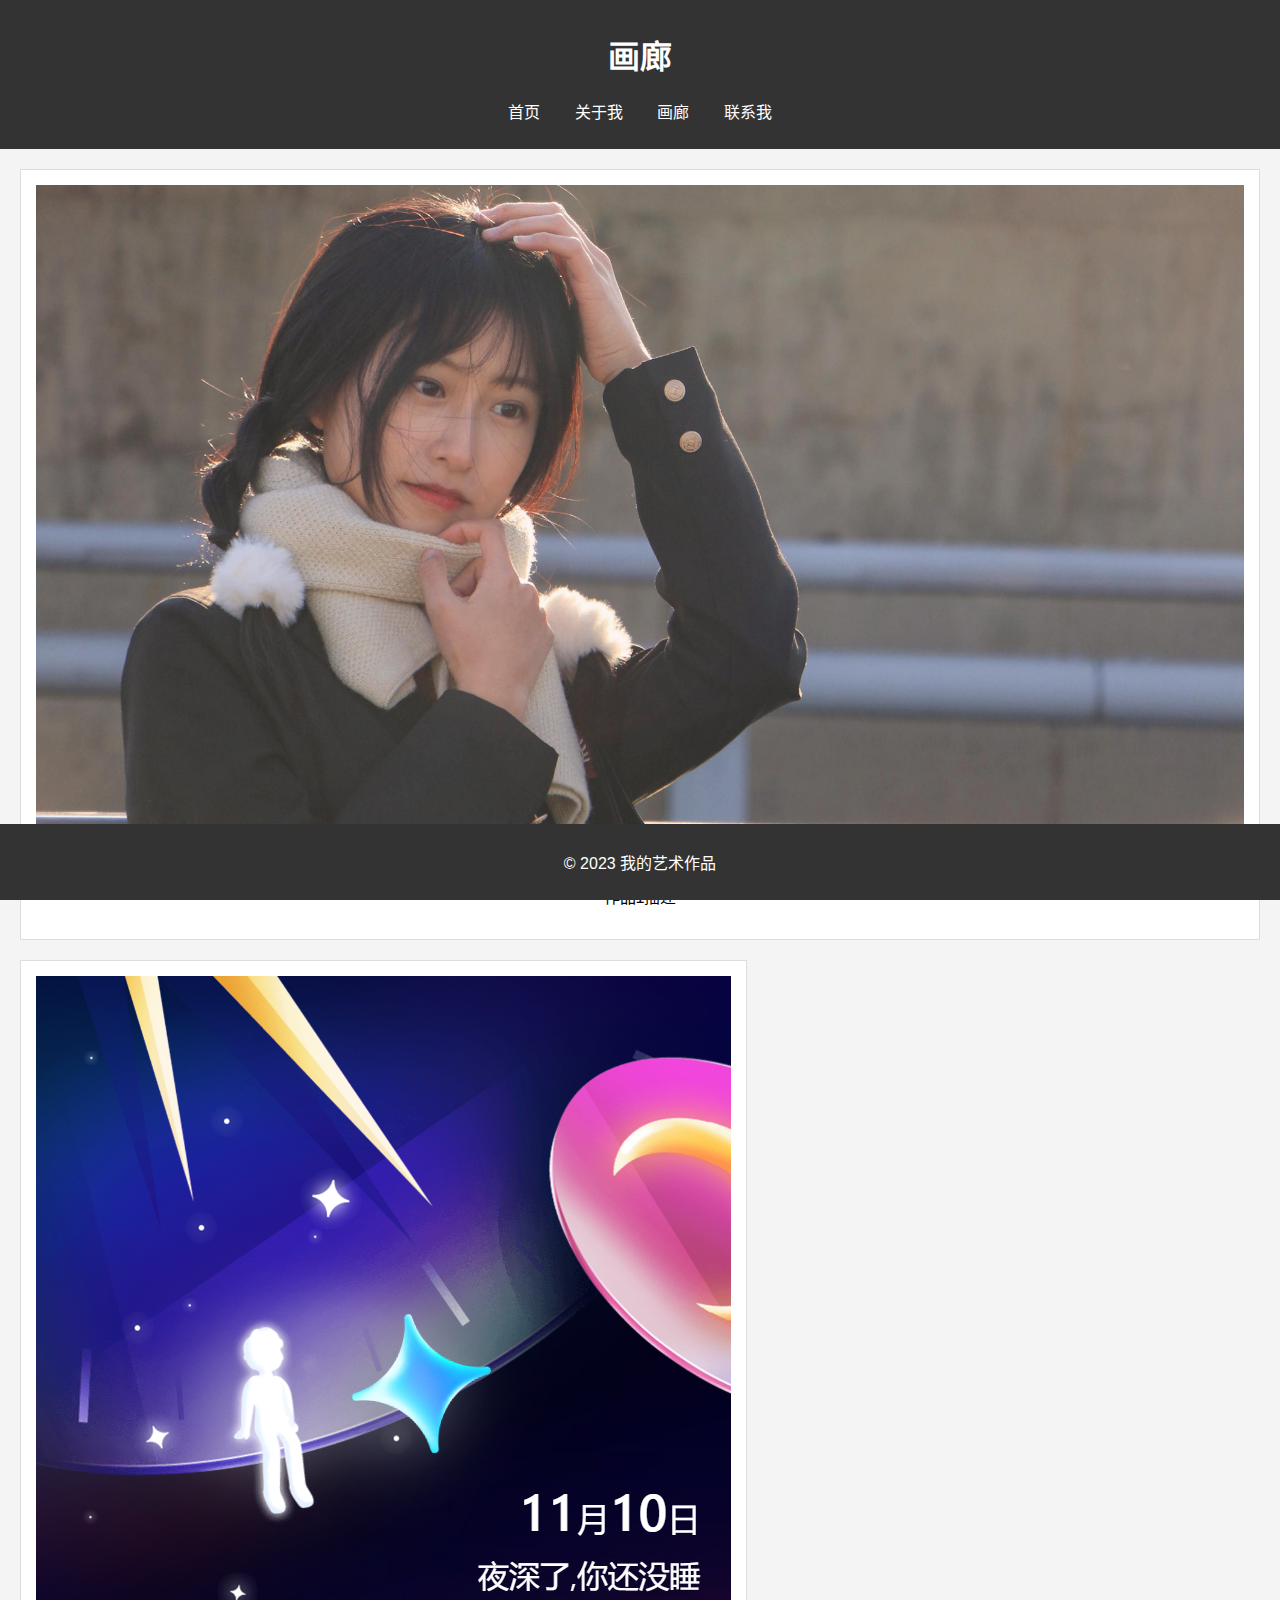
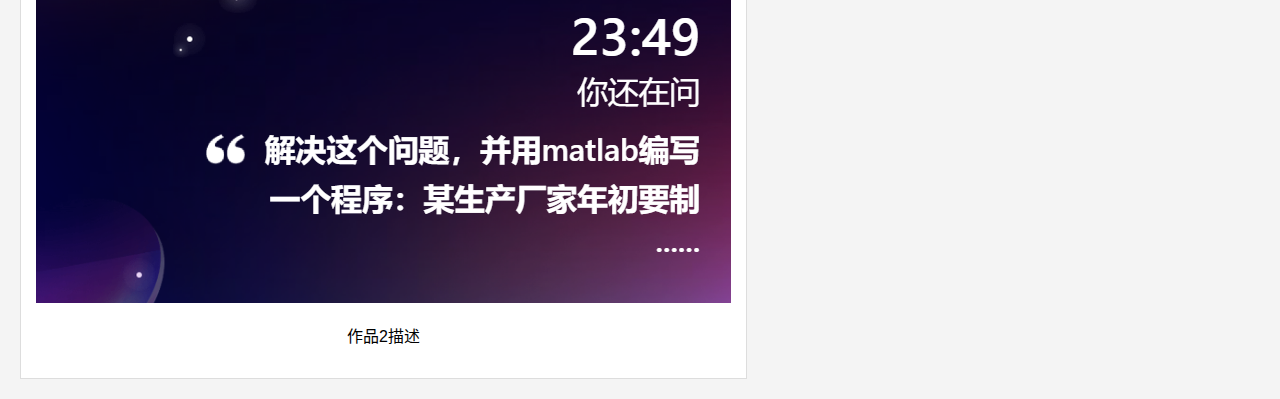
==== gallery.html @ 73fdeef5 "Add files via upload" ====
<!DOCTYPE html>
<html lang="zh-CN">
<head>
    <meta charset="UTF-8">
    <meta name="viewport" content="width=device-width, initial-scale=1.0">
    <title>画廊</title>
    <link rel="stylesheet" href="css/styles.css">
</head>
<body>
    <header>
        <h1>画廊</h1>
        <nav>
            <ul>
                <li><a href="index.html">首页</a></li>
                <li><a href="about.html">关于我</a></li>
                <li><a href="gallery.html">画廊</a></li>
                <li><a href="contact.html">联系我</a></li>
            </ul>
        </nav>
    </header>
    <main>
        <section class="gallery">
            <div class="artwork">
                <img src="images/001.jfif" alt="作品1">
                <p>作品1描述</p>
            </div>
            <div class="artwork">
                <img src="images/002.png" alt="作品2">
                <p>作品2描述</p>
            </div>
            <!-- 你可以继续添加更多作品 -->
        </section>
    </main>
    <footer>
        <p>&copy; 2023 我的艺术作品</p>
    </footer>
</body>
</html>
---- css/styles.css ----
body {
    font-family: Arial, sans-serif;
    margin: 0;
    padding: 0;
    background-color: #f4f4f4;
}

header {
    background-color: #333;
    color: #fff;
    padding: 10px 0;
    text-align: center;
}

nav ul {
    list-style: none;
    padding: 0;
}

nav ul li {
    display: inline;
    margin: 0 15px;
}

nav ul li a {
    color: #fff;
    text-decoration: none;
}

main {
    padding: 20px;
}

.gallery {
    display: flex;
    flex-wrap: wrap;
    gap: 20px;
}

.artwork {
    background-color: #fff;
    padding: 15px;
    border: 1px solid #ddd;
    text-align: center;
}

.artwork img {
    max-width: 100%;
    height: auto;
}

footer {
    background-color: #333;
    color: #fff;
    text-align: center;
    padding: 10px 0;
    position: fixed;
    width: 100%;
    bottom: 0;
}
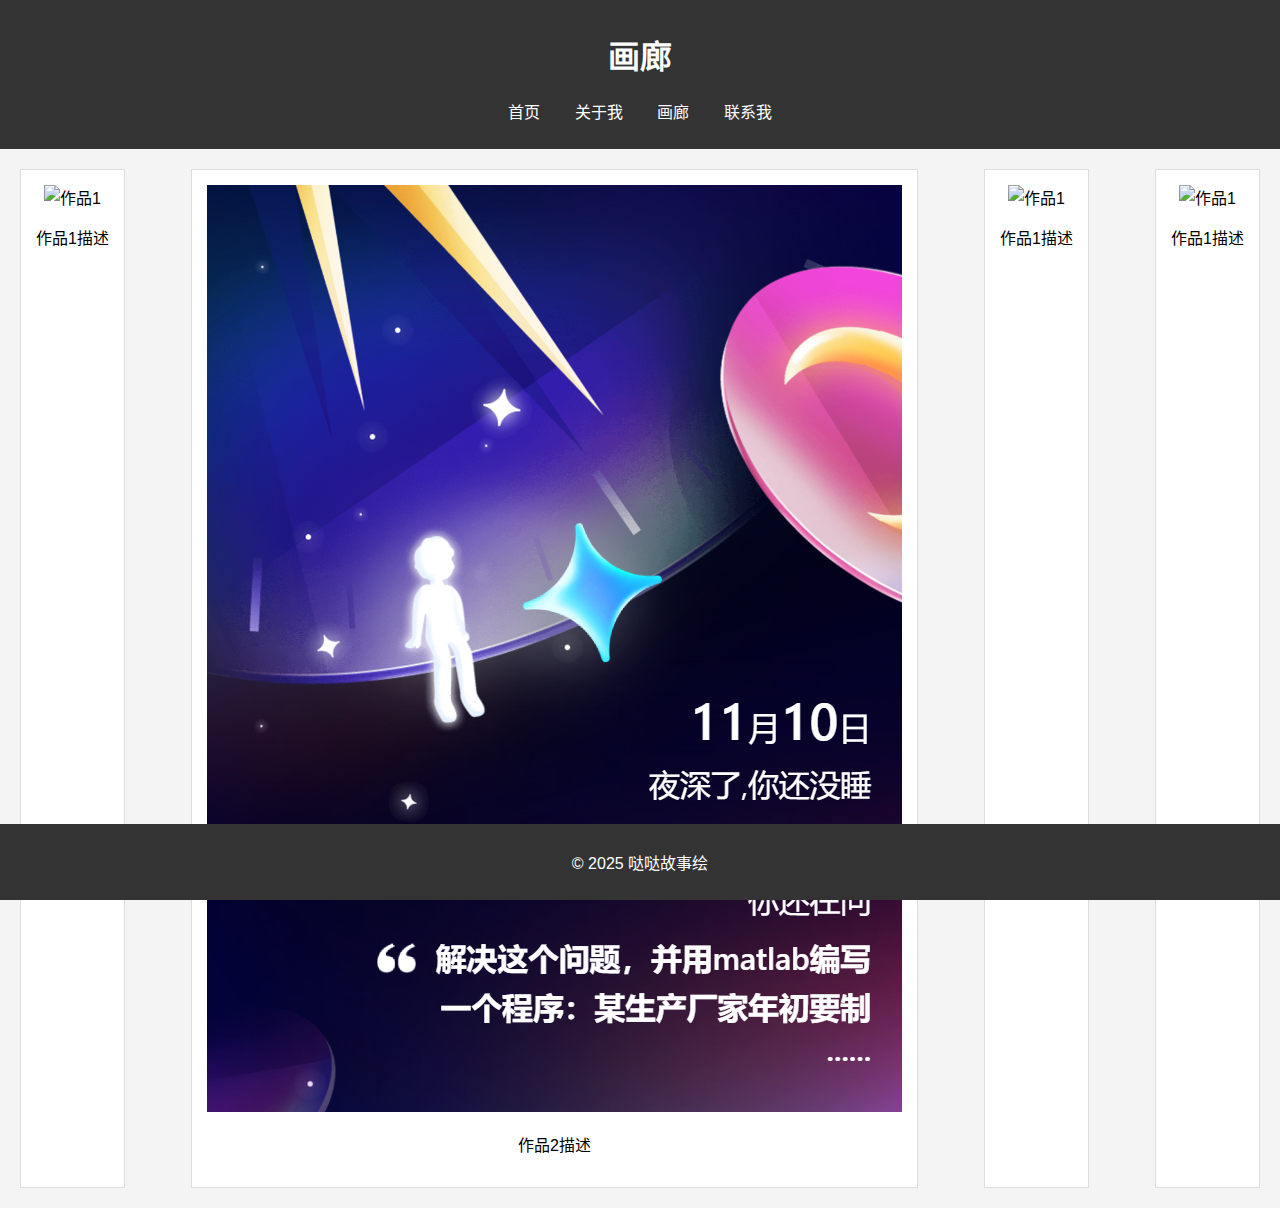
==== commit e1d13176: "Update gallery.html" ====
--- a/gallery.html
+++ b/gallery.html
@@ -21,18 +21,26 @@
     <main>
         <section class="gallery">
             <div class="artwork">
-                <img src="images/001.jfif" alt="作品1">
+                <img src="images/001.png" alt="作品1">
                 <p>作品1描述</p>
             </div>
             <div class="artwork">
                 <img src="images/002.png" alt="作品2">
                 <p>作品2描述</p>
             </div>
+              <div class="artwork">
+                <img src="images/003.png" alt="作品1">
+                <p>作品1描述</p>
+            </div> 
+            <div class="artwork">
+                <img src="images/004.png" alt="作品1">
+                <p>作品1描述</p>
+            </div>
             <!-- 你可以继续添加更多作品 -->
         </section>
     </main>
     <footer>
-        <p>&copy; 2023 我的艺术作品</p>
+        <p>&copy; 2025 哒哒故事绘</p>
     </footer>
 </body>
-</html>+</html>
--- a/css/styles.css
+++ b/css/styles.css
@@ -57,4 +57,28 @@
     position: fixed;
     width: 100%;
     bottom: 0;
-}+}
+/* 图片画廊布局 */
+.gallery {
+    display: flex;
+    flex-wrap: wrap;
+    justify-content: space-between;
+    gap: 20px; /* 图片之间的间距 */
+}
+
+.gallery-item {
+    width: 48%; /* 每个图片项占48%宽度，留出一些间距 */
+    text-align: center; /* 文本居中对齐 */
+}
+
+.gallery-item img {
+    width: 100%; /* 图片宽度自适应容器 */
+    height: auto; /* 保持图片比例 */
+    display: block;
+    margin-bottom: 10px; /* 图片与介绍之间的间距 */
+}
+
+.gallery-item p {
+    font-size: 0.9rem; /* 介绍文字大小 */
+    color: #333; /* 介绍文字颜色 */
+}
